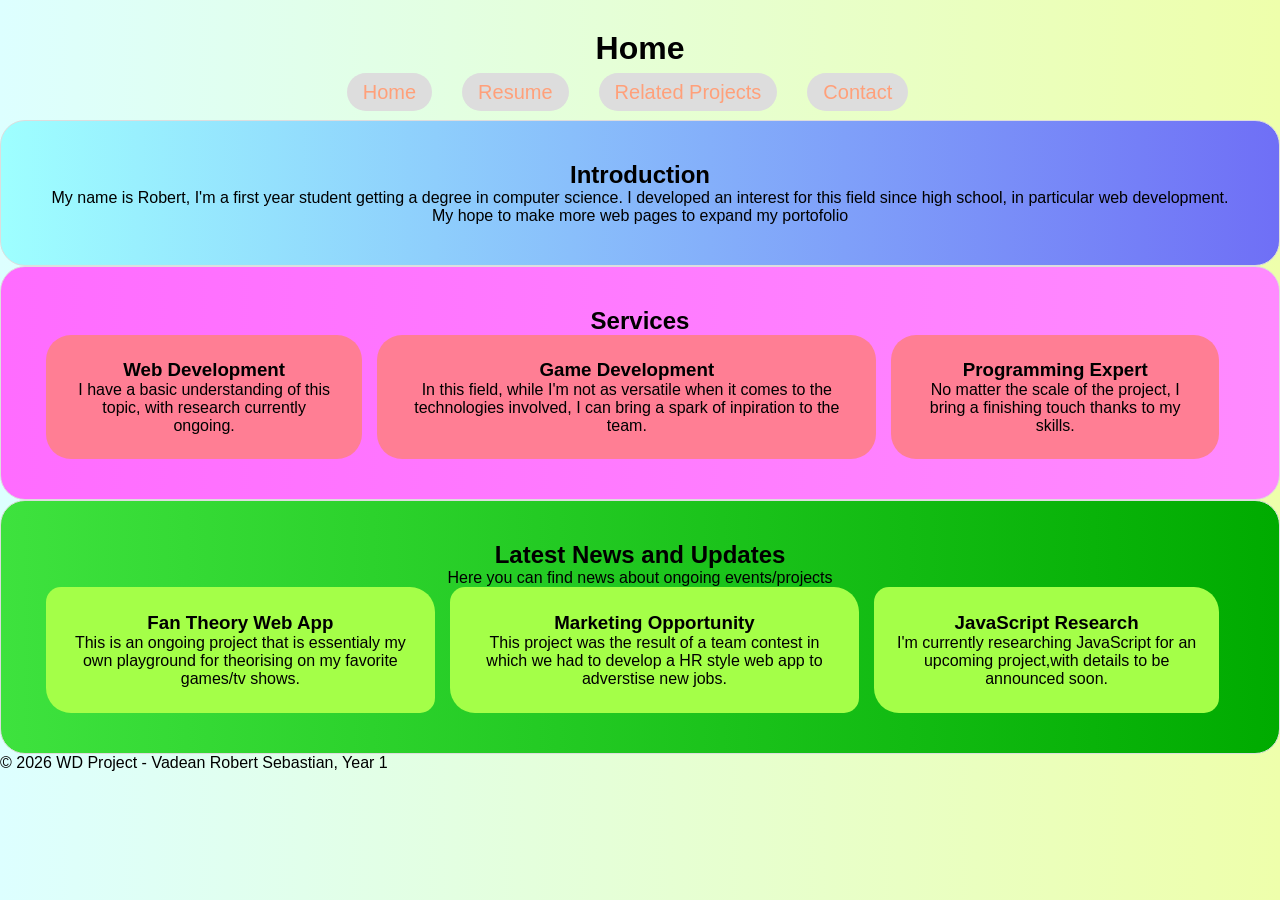
==== index.html @ fd04064a "first commit" ====
<!DOCTYPE html>
<html lang="en">
<head>
    <meta charset="UTF-8">
    <meta name="viewport" content="width=device-width, initial-scale=1.0">
    <title>My Developer Brand</title>
    <link rel="stylesheet" href="styles.css">
</head>
<body>
    <a href="#main-content" class="skip-link">Skip to main content</a>
    <header>
        <h1>Home</h1>
        <nav>
            <ul class="nav-links">
                <li><a href="index.html">Home</a></li>
                <li><a href="about.html">Resume</a></li>
                <li><a href="data.html">Related Projects</a></li>
                <li><a href="contact.html">Contact</a></li>
            </ul>
        </nav>
    </header>
    <main id="main-content">
        <section class="description-container">
            <h2>Introduction</h2>
            <p>My name is Robert, I'm a first year student getting a degree in computer science. I developed an interest for this field since high school, in particular web development. My hope to make more web pages to expand my portofolio</p>
        </section>
        <section class="service-container">
            <h2>Services</h2>
            <div class="card-container">
            <article class="card">
                <h3>Web Development</h3>
                <p>I have a basic understanding of this topic, with research currently ongoing.</p>
            </article>
            <article class="card">
                <h3>Game Development</h3>
                <p>In this field, while I'm not as versatile when it comes to the technologies involved, I can bring a spark of inpiration to the team.</p>
            </article>
            <article class="card">
                <h3>Programming Expert</h3>
                <p>No matter the scale of the project, I bring a finishing touch thanks to my skills.</p>
            </article>
            </div>
        </section>
        <section class="update-container">
            <h2>Latest News and Updates</h2>
            <p>Here you can find news about ongoing events/projects</p>
            <div class="card-container">
            <article class="update-card">
                    <h3>Fan Theory Web App</h3>
                    <p>This is an ongoing project that is essentialy my own playground for theorising on my favorite games/tv shows.</p>
            </article>
            <article class="update-card">
                    <h3>Marketing Opportunity</h3>
                    <p>This project was the result of a team contest in which we had to develop a HR style web app to adverstise new jobs.</p>
            </article>
            <article class="update-card">
                    <h3>JavaScript Research</h3>
                    <p>I'm currently researching JavaScript for an upcoming project,with details to be announced soon.</p>
            </article>
            </div>
    </section>
    </main>
    <footer>&copy; 2026 WD Project - Vadean Robert Sebastian, Year 1</footer>
</body>
</html>
---- styles.css ----
/* Main  */
*{
    margin: 0;
    padding: 0;
    box-sizing: border-box;
}
header{
    padding: 16px;
    width: 100%;
    border-radius: 15px;
    color: black;
}
header h1{
    text-align: center;
    padding: 4px;
    margin: 10px;
}
body{
    font-family: 'Segoe UI', Tahoma, Geneva, Verdana, sans-serif;
    background: linear-gradient(90deg,rgb(221, 255, 255),rgb(238, 255, 171));
    box-sizing: border-box;
}
.skip-link{
    position: absolute;
    left: -10000px;
    top: auto;
    width: 1px;
    height: 1px;
    overflow: hidden;
}
.skip-link:focus{
    position: static;
    width: auto;
    height: auto;
}
    /* Navigation  */
.nav-links{
    list-style: none;
    display: flex;
    justify-content: center;
    align-items: center;
    gap: 30px;
    margin-right: 25px;
}
.nav-links a{
    text-decoration: none;
    color: lightsalmon;
    font-size: 20px;
    background-color: #ddd;
    border-radius: 20px;
    padding: 8px 16px;
    margin: 0;
}
.nav-links a:hover{
    cursor: pointer;
    color: blue;
    transition: 0.5s ease;
}
/* .hero-img{
    background: linear-gradient(rgb(0,0,0,0.6),rgb(0,0,0,0.6)),url(teamworks.jpg);
    background-size: cover;
    position: relative;
    background-repeat: no-repeat;
} */
       /* Containers */
.description-container,.service-container,.update-container{
    padding: 40px;
    width: 100%;
    text-align: center;
    border-radius: 25px;
}
.description-container{
    background: linear-gradient(90deg,rgb(158, 255, 255),rgb(111, 111, 246));
    border: 1px solid #ddd;
}
.service-container{
    background: linear-gradient(90deg,rgb(255, 108, 255),rgb(255, 138, 255));
    border: 1px solid #ddd;
}
.update-container{
    background: linear-gradient(90deg,rgb(62, 226, 62),rgb(0, 171, 0));
    border: 1px solid #ddd;
}
.card-container{
    display: flex;
    justify-content: center;
    align-items: center;
    gap: 15px;
    margin-left: 5px;
    margin-right: 20px;
}
.profile-container{
    padding: 5px 3px 10px 15px;
    width: 100%;
    text-align: left;
    border-radius: 25px;
    border: 1px solid #ddd;
    background: linear-gradient(90deg,orange,rgba(255, 175, 77, 0.5));
}
.skills-container{
    padding: 5px 3px 10px 3px;
    width: 100%;
    text-align: left;
    border-radius: 25px;
    border: 1px solid #ddd;
    background: linear-gradient(90deg,rgb(255, 131, 149),pink);
}
.contact-container{
    padding: 3px 3px 10px 10px;
    width: 100%;
    text-align: left;
    border-radius: 25px;
    border: 1px solid #ddd;
    background: linear-gradient(90deg,yellowgreen,paleturquoise);
}
.project-container{
    padding: 3px 3px 10px 10px;
    width: 100%;
    text-align: left;
    border-radius: 25px;
    border: 1px solid #ddd;
    background: linear-gradient(90deg,rgb(144, 251, 224),rgb(255, 122, 122));
}
.cv-container{
    display: grid;
    grid-template-columns: 1fr 1fr;
    gap: 20px;
}
    /* Cards */
.card{
    background-color: rgb(255, 126, 148);
    border-radius: 25px; 
    padding: 24px;  
}
.card:hover{
    cursor: pointer;
    background-color: rgb(255, 108, 255);
    transition: 0.3s ease;
}
.update-card{
    background-color: rgb(164, 255, 72);
    border-radius: 15px 25px;
    padding: 25px 20px; 
}
.update-card:hover{
    cursor: pointer;
    background-color: rgb(62, 226, 62);
    transition: 0.3s ease;
}
     /* Form access */
.form{
    padding: 25px 50px 25px 50px;
    background: linear-gradient(90deg,rgb(221, 255, 255),rgb(238, 255, 171));
    border: 1px solid #ccc;
    border-radius: 12px;
    box-shadow: 0 2px 6px rgb(0, 0, 0,0.1);
}
.details{
    background-color: lightblue;
}
.msg{
    background-color: lightcyan;
}
.review{
    background-color: lightpink;
}
.btn{
    background-color: lightgreen;
    border-radius: 10px;
    margin-left: 15px;
}
    /*Data table */
.data-table{
    width: 100%;
    border-radius: 15px;
    overflow: hidden;
    border: 5px solid;
}
.data-table th{
    background-color: lightcoral;
    border: 2px solid #ddd;
}
.data-table td:nth-child(even){
    background-color: darkgray;
}
.data-table td:nth-child(odd){
    background-color: lightgray;
}
td ul{
    list-style: none;
    padding: 5px 10px;
}
.data-table td{
    text-align: center;
    border: 2px solid #ddd;
}

.profile-container p{
    margin-left: 15px;
}
.studies{
    list-style: none;
    margin-left: 15px;
    display: flex;
    flex-direction: column;
    gap: 20px;
}
.skills{
    display: flex;
    justify-content: center;
    align-items: center;
    gap: 20px;
    list-style: none;
    flex-wrap: wrap;
}
.skills li{
    background: linear-gradient(90deg,lightcyan,lightgreen);
    border-radius: 20px;
    padding: 3px 3px 5px 5px;
}
.contact{
    justify-content: center;
    align-items: center;
    gap: 20px;
    list-style: none;
}
.contact li{
    background: linear-gradient(90deg,lightcyan,lightgreen);
    border-radius: 20px;
    padding: 3px 3px 5px 5px;
}
h2{
    text-align: center;
}
.project{
    display: flex;
    justify-content: center;
    align-items: center;
    gap: 50px;
    list-style: none;
    flex-wrap: wrap;
}
.project li{
    background: linear-gradient(90deg,lightgray,whitesmoke);
    border-radius: 20px;
    padding: 3px 3px 5px 5px;
}
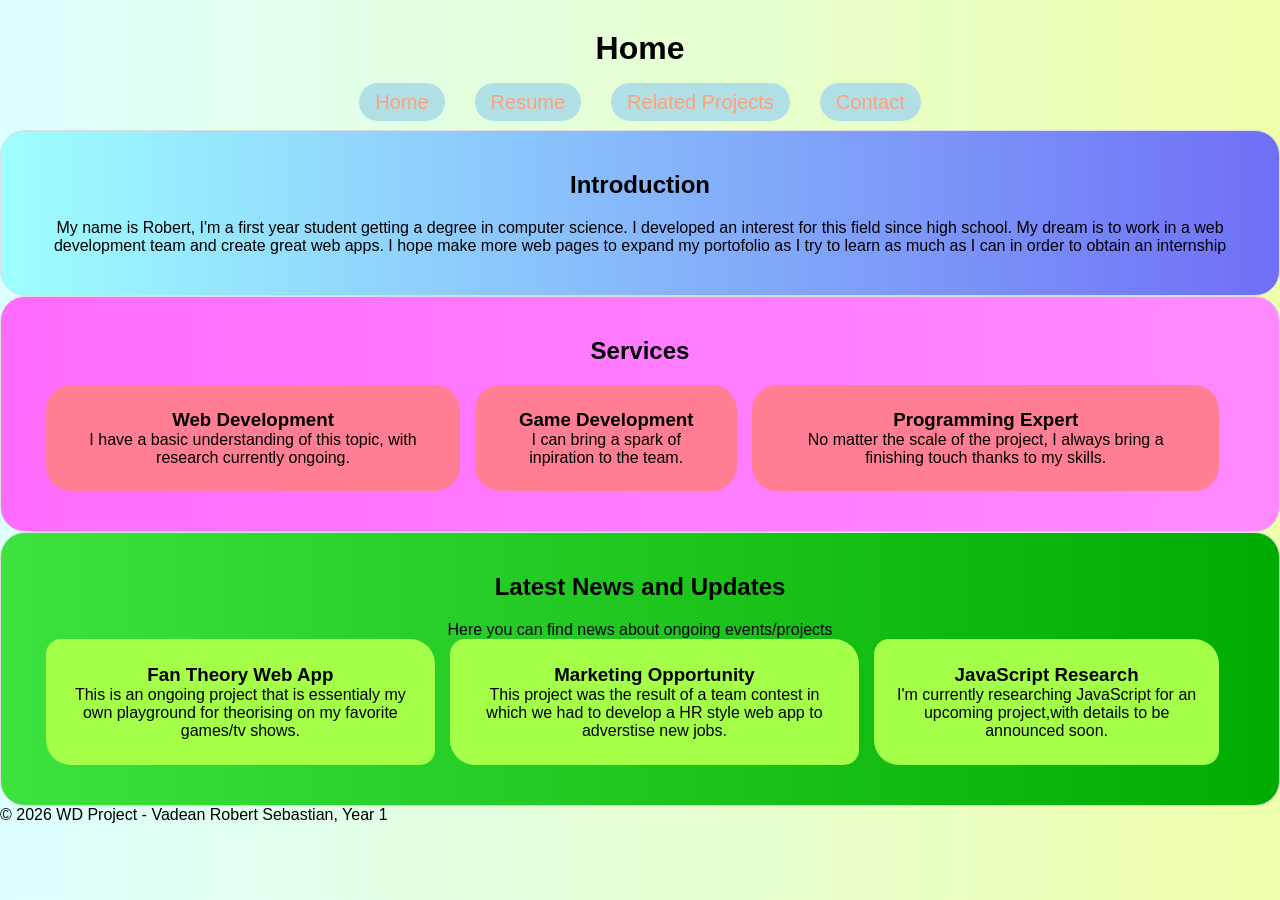
==== commit 258c340e: "styling adjustment" ====
--- a/index.html
+++ b/index.html
@@ -22,7 +22,7 @@
     <main id="main-content">
         <section class="description-container">
             <h2>Introduction</h2>
-            <p>My name is Robert, I'm a first year student getting a degree in computer science. I developed an interest for this field since high school, in particular web development. My hope to make more web pages to expand my portofolio</p>
+            <p>My name is Robert, I'm a first year student getting a degree in computer science. I developed an interest for this field since high school. My dream is to work in a web development team and create great web apps. I hope make more web pages to expand my portofolio as I try to learn as much as I can in order to obtain an internship</p>
         </section>
         <section class="service-container">
             <h2>Services</h2>
@@ -33,11 +33,11 @@
             </article>
             <article class="card">
                 <h3>Game Development</h3>
-                <p>In this field, while I'm not as versatile when it comes to the technologies involved, I can bring a spark of inpiration to the team.</p>
+                <p>I can bring a spark of inpiration to the team.</p>
             </article>
             <article class="card">
                 <h3>Programming Expert</h3>
-                <p>No matter the scale of the project, I bring a finishing touch thanks to my skills.</p>
+                <p>No matter the scale of the project, I always bring a finishing touch thanks to my skills.</p>
             </article>
             </div>
         </section>
--- a/styles.css
+++ b/styles.css
@@ -40,13 +40,13 @@
     justify-content: center;
     align-items: center;
     gap: 30px;
-    margin-right: 25px;
+    margin-top: 20px;
 }
 .nav-links a{
     text-decoration: none;
     color: lightsalmon;
     font-size: 20px;
-    background-color: #ddd;
+    background-color: powderblue;
     border-radius: 20px;
     padding: 8px 16px;
     margin: 0;
@@ -54,6 +54,7 @@
 .nav-links a:hover{
     cursor: pointer;
     color: blue;
+    background: linear-gradient(90deg,rgb(221, 255, 255),rgb(238, 255, 171));
     transition: 0.5s ease;
 }
 /* .hero-img{
@@ -90,7 +91,7 @@
     margin-right: 20px;
 }
 .profile-container{
-    padding: 5px 3px 10px 15px;
+    padding: 16px 8px;
     width: 100%;
     text-align: left;
     border-radius: 25px;
@@ -98,7 +99,7 @@
     background: linear-gradient(90deg,orange,rgba(255, 175, 77, 0.5));
 }
 .skills-container{
-    padding: 5px 3px 10px 3px;
+    padding: 8px 16px;
     width: 100%;
     text-align: left;
     border-radius: 25px;
@@ -106,7 +107,7 @@
     background: linear-gradient(90deg,rgb(255, 131, 149),pink);
 }
 .contact-container{
-    padding: 3px 3px 10px 10px;
+    padding: 8px 16px;
     width: 100%;
     text-align: left;
     border-radius: 25px;
@@ -114,12 +115,12 @@
     background: linear-gradient(90deg,yellowgreen,paleturquoise);
 }
 .project-container{
-    padding: 3px 3px 10px 10px;
-    width: 100%;
-    text-align: left;
-    border-radius: 25px;
-    border: 1px solid #ddd;
-    background: linear-gradient(90deg,rgb(144, 251, 224),rgb(255, 122, 122));
+    padding: 8px 16px;
+    width: 100%;
+    text-align: left;
+    border-radius: 25px;
+    border: 1px solid #ddd;
+    background: linear-gradient(90deg,violet,whitesmoke);
 }
 .cv-container{
     display: grid;
@@ -130,7 +131,8 @@
 .card{
     background-color: rgb(255, 126, 148);
     border-radius: 25px; 
-    padding: 24px;  
+    padding: 24px;
+    max-width: fit-content;  
 }
 .card:hover{
     cursor: pointer;
@@ -140,7 +142,8 @@
 .update-card{
     background-color: rgb(164, 255, 72);
     border-radius: 15px 25px;
-    padding: 25px 20px; 
+    padding: 25px 20px;
+    max-width: fit-content; 
 }
 .update-card:hover{
     cursor: pointer;
@@ -150,7 +153,7 @@
      /* Form access */
 .form{
     padding: 25px 50px 25px 50px;
-    background: linear-gradient(90deg,rgb(221, 255, 255),rgb(238, 255, 171));
+    background: linear-gradient(90deg,rgb(241, 255, 149),rgb(255, 224, 24));
     border: 1px solid #ccc;
     border-radius: 12px;
     box-shadow: 0 2px 6px rgb(0, 0, 0,0.1);
@@ -162,7 +165,7 @@
     background-color: lightcyan;
 }
 .review{
-    background-color: lightpink;
+    background-color: rgb(255, 195, 255);
 }
 .btn{
     background-color: lightgreen;
@@ -194,7 +197,6 @@
     text-align: center;
     border: 2px solid #ddd;
 }
-
 .profile-container p{
     margin-left: 15px;
 }
@@ -202,8 +204,12 @@
     list-style: none;
     margin-left: 15px;
     display: flex;
-    flex-direction: column;
-    gap: 20px;
+    gap: 20px;
+}
+.studies li{
+    background-color: #ddd;
+    border-radius: 15px;
+    padding: 5px;
 }
 .skills{
     display: flex;
@@ -216,32 +222,44 @@
 .skills li{
     background: linear-gradient(90deg,lightcyan,lightgreen);
     border-radius: 20px;
-    padding: 3px 3px 5px 5px;
+    padding: 5px;
 }
 .contact{
-    justify-content: center;
-    align-items: center;
-    gap: 20px;
-    list-style: none;
+    display: flex;
+    flex-direction: column;
+    justify-content: center;
+    align-items: center;
+    gap: 20px;
+    list-style: none;
+    flex-wrap: wrap;
 }
 .contact li{
     background: linear-gradient(90deg,lightcyan,lightgreen);
     border-radius: 20px;
-    padding: 3px 3px 5px 5px;
+    padding: 5px;
+}
+.contact a{
+    text-decoration: none;
+    color: darkblue;
+}
+.contact a:hover{
+    color: blue;
+    transition: 0.3 ease;
 }
 h2{
     text-align: center;
+    margin-bottom: 20px;
 }
 .project{
     display: flex;
     justify-content: center;
     align-items: center;
-    gap: 50px;
+    gap: 25px;
     list-style: none;
     flex-wrap: wrap;
 }
 .project li{
     background: linear-gradient(90deg,lightgray,whitesmoke);
     border-radius: 20px;
-    padding: 3px 3px 5px 5px;
+    padding: 5px;
 }
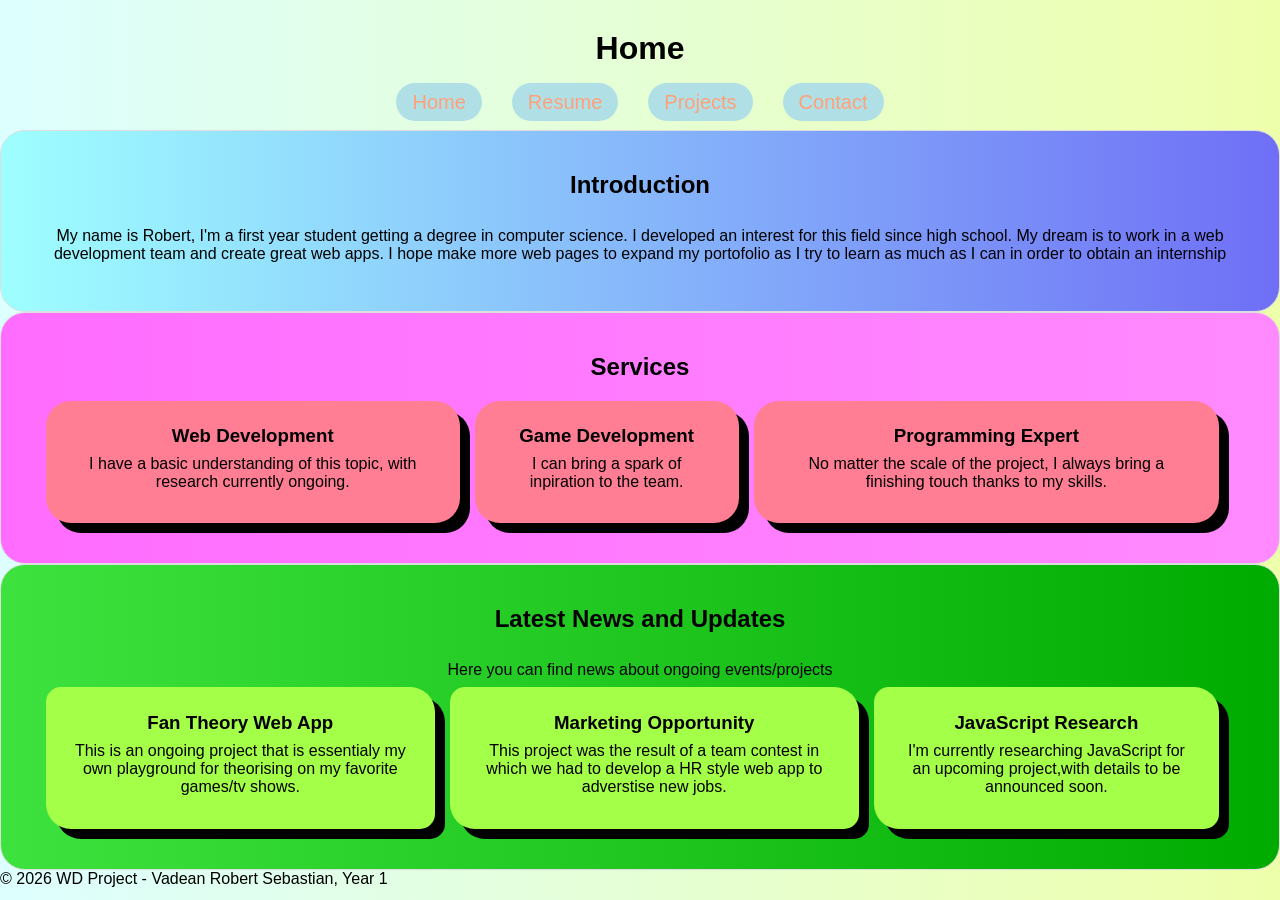
==== commit c60d79b5: "styling and typo adjustments" ====
--- a/index.html
+++ b/index.html
@@ -14,7 +14,7 @@
             <ul class="nav-links">
                 <li><a href="index.html">Home</a></li>
                 <li><a href="about.html">Resume</a></li>
-                <li><a href="data.html">Related Projects</a></li>
+                <li><a href="data.html">Projects</a></li>
                 <li><a href="contact.html">Contact</a></li>
             </ul>
         </nav>
@@ -43,7 +43,7 @@
         </section>
         <section class="update-container">
             <h2>Latest News and Updates</h2>
-            <p>Here you can find news about ongoing events/projects</p>
+            <p class="subtitle">Here you can find news about ongoing events/projects</p>
             <div class="card-container">
             <article class="update-card">
                     <h3>Fan Theory Web App</h3>
--- a/styles.css
+++ b/styles.css
@@ -132,7 +132,8 @@
     background-color: rgb(255, 126, 148);
     border-radius: 25px; 
     padding: 24px;
-    max-width: fit-content;  
+    max-width: fit-content;
+    box-shadow: 10px 10px;  
 }
 .card:hover{
     cursor: pointer;
@@ -144,6 +145,7 @@
     border-radius: 15px 25px;
     padding: 25px 20px;
     max-width: fit-content; 
+    box-shadow: 10px 10px;
 }
 .update-card:hover{
     cursor: pointer;
@@ -168,9 +170,12 @@
     background-color: rgb(255, 195, 255);
 }
 .btn{
-    background-color: lightgreen;
+    background-color: rgb(186, 255, 186);
     border-radius: 10px;
-    margin-left: 15px;
+    padding: 4px;
+    margin-top: 5px;
+    margin-left: 10px;
+    font-size: 15px;
 }
     /*Data table */
 .data-table{
@@ -182,12 +187,13 @@
 .data-table th{
     background-color: lightcoral;
     border: 2px solid #ddd;
+    border-radius: 5px;
 }
 .data-table td:nth-child(even){
-    background-color: darkgray;
+    background-color: rgb(255, 180, 180);
 }
 .data-table td:nth-child(odd){
-    background-color: lightgray;
+    background-color: rgb(182, 245, 255);
 }
 td ul{
     list-style: none;
@@ -207,9 +213,10 @@
     gap: 20px;
 }
 .studies li{
-    background-color: #ddd;
+    background: linear-gradient(90deg,orange,lightgray);
     border-radius: 15px;
     padding: 5px;
+    box-shadow: 3px 3px;
 }
 .skills{
     display: flex;
@@ -220,9 +227,10 @@
     flex-wrap: wrap;
 }
 .skills li{
-    background: linear-gradient(90deg,lightcyan,lightgreen);
-    border-radius: 20px;
-    padding: 5px;
+    background: linear-gradient(90deg,lightcyan,rgb(186, 196, 255));
+    border-radius: 20px;
+    padding: 5px;
+    box-shadow: 5px 5px;
 }
 .contact{
     display: flex;
@@ -234,9 +242,10 @@
     flex-wrap: wrap;
 }
 .contact li{
-    background: linear-gradient(90deg,lightcyan,lightgreen);
-    border-radius: 20px;
-    padding: 5px;
+    background: linear-gradient(90deg,rgb(185, 255, 255),lightgreen);
+    border-radius: 20px;
+    padding: 5px;
+    box-shadow: 5px 5px;
 }
 .contact a{
     text-decoration: none;
@@ -244,7 +253,7 @@
 }
 .contact a:hover{
     color: blue;
-    transition: 0.3 ease;
+    transition: 0.3s ease;
 }
 h2{
     text-align: center;
@@ -262,4 +271,11 @@
     background: linear-gradient(90deg,lightgray,whitesmoke);
     border-radius: 20px;
     padding: 5px;
+    box-shadow: 5px 5px;
+}
+.subtitle{
+    padding: 8px;
+}
+p{
+    padding: 8px 4px;
 }
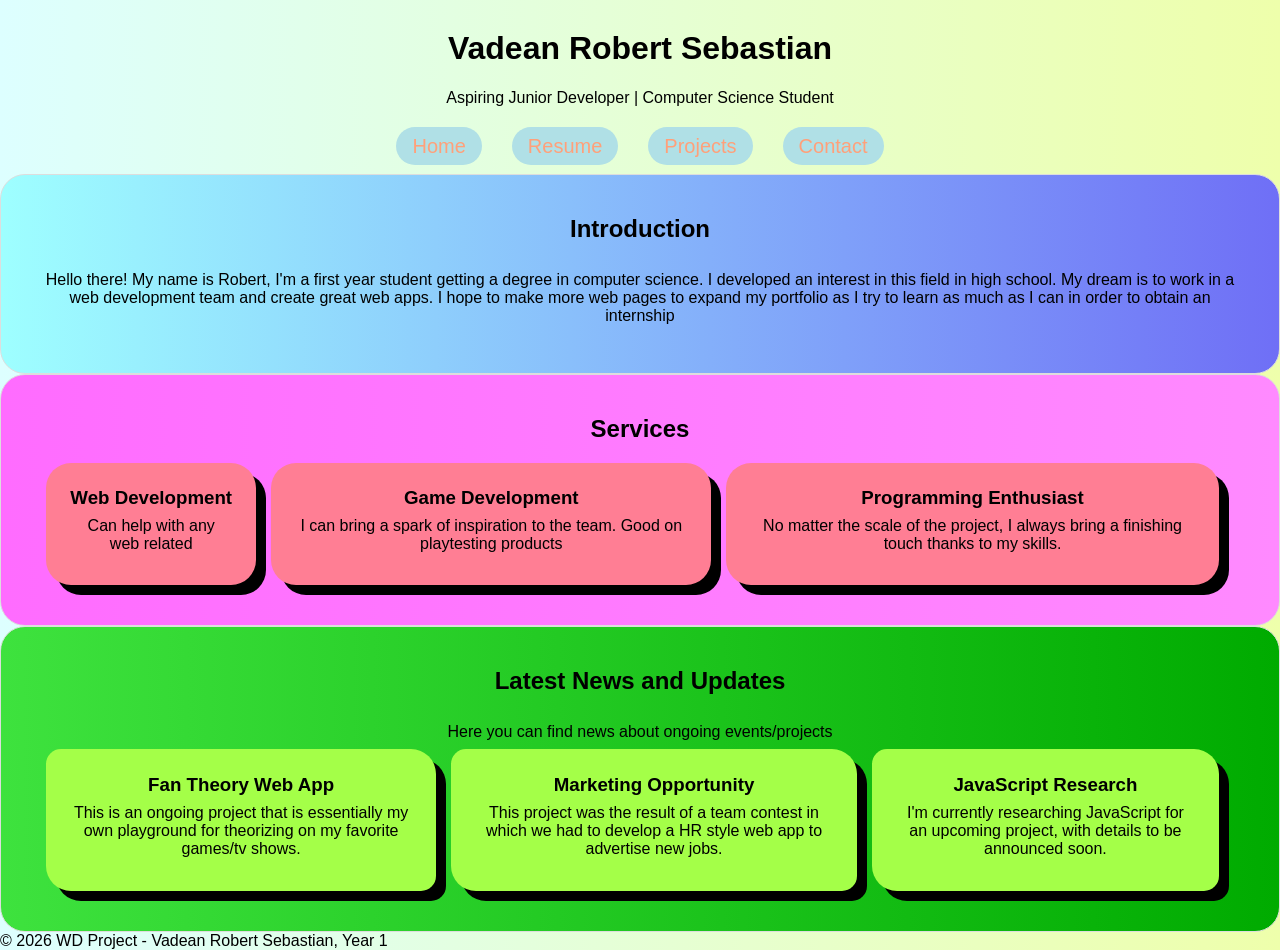
==== commit 7702693f: "styling adjustment and updated content" ====
--- a/index.html
+++ b/index.html
@@ -5,12 +5,14 @@
     <meta name="viewport" content="width=device-width, initial-scale=1.0">
     <title>My Developer Brand</title>
     <link rel="stylesheet" href="styles.css">
+    <link rel="stylesheet" href="https://cdnjs.cloudflare.com/ajax/libs/font-awesome/6.4.2/css/all.min.css" integrity="sha512-z3gLpd7yknf1YoNbCzqRKc4qyor8gaKU1qmn+CShxbuBusANI9QpRohGBreCFkKxLhei6S9CQXFEbbKuqLg0DA==" crossorigin="anonymous" referrerpolicy="no-referrer">
 </head>
 <body>
     <a href="#main-content" class="skip-link">Skip to main content</a>
     <header>
-        <h1>Home</h1>
-        <nav>
+        <h1>Vadean Robert Sebastian</h1>
+        <p class="subtitle">Aspiring Junior Developer | Computer Science Student</p>
+        <nav aria-label="Main navigation">
             <ul class="nav-links">
                 <li><a href="index.html">Home</a></li>
                 <li><a href="about.html">Resume</a></li>
@@ -22,21 +24,21 @@
     <main id="main-content">
         <section class="description-container">
             <h2>Introduction</h2>
-            <p>My name is Robert, I'm a first year student getting a degree in computer science. I developed an interest for this field since high school. My dream is to work in a web development team and create great web apps. I hope make more web pages to expand my portofolio as I try to learn as much as I can in order to obtain an internship</p>
+            <p>Hello there! My name is Robert, I'm a first year student getting a degree in computer science. I developed an interest in this field in high school. My dream is to work in a web development team and create great web apps. I hope to make more web pages to expand my portfolio as I try to learn as much as I can in order to obtain an internship</p>
         </section>
         <section class="service-container">
             <h2>Services</h2>
             <div class="card-container">
             <article class="card">
                 <h3>Web Development</h3>
-                <p>I have a basic understanding of this topic, with research currently ongoing.</p>
+                <p>Can help with any web related </p>
             </article>
             <article class="card">
                 <h3>Game Development</h3>
-                <p>I can bring a spark of inpiration to the team.</p>
+                <p>I can bring a spark of inspiration to the team. Good on playtesting products</p>
             </article>
             <article class="card">
-                <h3>Programming Expert</h3>
+                <h3>Programming Enthusiast</h3>
                 <p>No matter the scale of the project, I always bring a finishing touch thanks to my skills.</p>
             </article>
             </div>
@@ -47,15 +49,15 @@
             <div class="card-container">
             <article class="update-card">
                     <h3>Fan Theory Web App</h3>
-                    <p>This is an ongoing project that is essentialy my own playground for theorising on my favorite games/tv shows.</p>
+                    <p>This is an ongoing project that is essentially my own playground for theorizing on my favorite games/tv shows.</p>
             </article>
             <article class="update-card">
                     <h3>Marketing Opportunity</h3>
-                    <p>This project was the result of a team contest in which we had to develop a HR style web app to adverstise new jobs.</p>
+                    <p>This project was the result of a team contest in which we had to develop a HR style web app to advertise new jobs.</p>
             </article>
             <article class="update-card">
                     <h3>JavaScript Research</h3>
-                    <p>I'm currently researching JavaScript for an upcoming project,with details to be announced soon.</p>
+                    <p>I'm currently researching JavaScript for an upcoming project, with details to be announced soon.</p>
             </article>
             </div>
     </section>
--- a/styles.css
+++ b/styles.css
@@ -98,6 +98,15 @@
     border: 1px solid #ddd;
     background: linear-gradient(90deg,orange,rgba(255, 175, 77, 0.5));
 }
+.profile-content{
+    display: flex;
+    justify-content: space-between;
+    align-items: flex-start;
+    gap: 20px;
+}
+.profile-text{
+    flex: 1;
+}
 .skills-container{
     padding: 8px 16px;
     width: 100%;
@@ -165,6 +174,7 @@
 }
 .msg{
     background-color: lightcyan;
+    display: block;
 }
 .review{
     background-color: rgb(255, 195, 255);
@@ -199,10 +209,18 @@
     list-style: none;
     padding: 5px 10px;
 }
+td a{
+    text-decoration: none;
+}
 .data-table td{
     text-align: center;
     border: 2px solid #ddd;
 }
+.data-table caption{
+    text-align: center;
+    font-size: 25px;
+}
+  /* Refinements */
 .profile-container p{
     margin-left: 15px;
 }
@@ -218,6 +236,12 @@
     padding: 5px;
     box-shadow: 3px 3px;
 }
+.hobby{
+    background: linear-gradient(90deg,orange,lightgray);
+    border-radius: 15px;
+    padding: 5px;
+    box-shadow: 3px 3px;
+}
 .skills{
     display: flex;
     justify-content: center;
@@ -268,14 +292,23 @@
     flex-wrap: wrap;
 }
 .project li{
-    background: linear-gradient(90deg,lightgray,whitesmoke);
+    background: linear-gradient(90deg,rgb(253, 255, 180),rgb(255, 171, 171));
     border-radius: 20px;
     padding: 5px;
     box-shadow: 5px 5px;
 }
 .subtitle{
     padding: 8px;
+    text-align: center;
 }
 p{
     padding: 8px 4px;
+}
+.profile-img{
+    width: 180px;
+    height: 180px;
+    object-fit: cover;
+    border-radius: 50%;
+    border: 3px solid #ddd;
+
 }
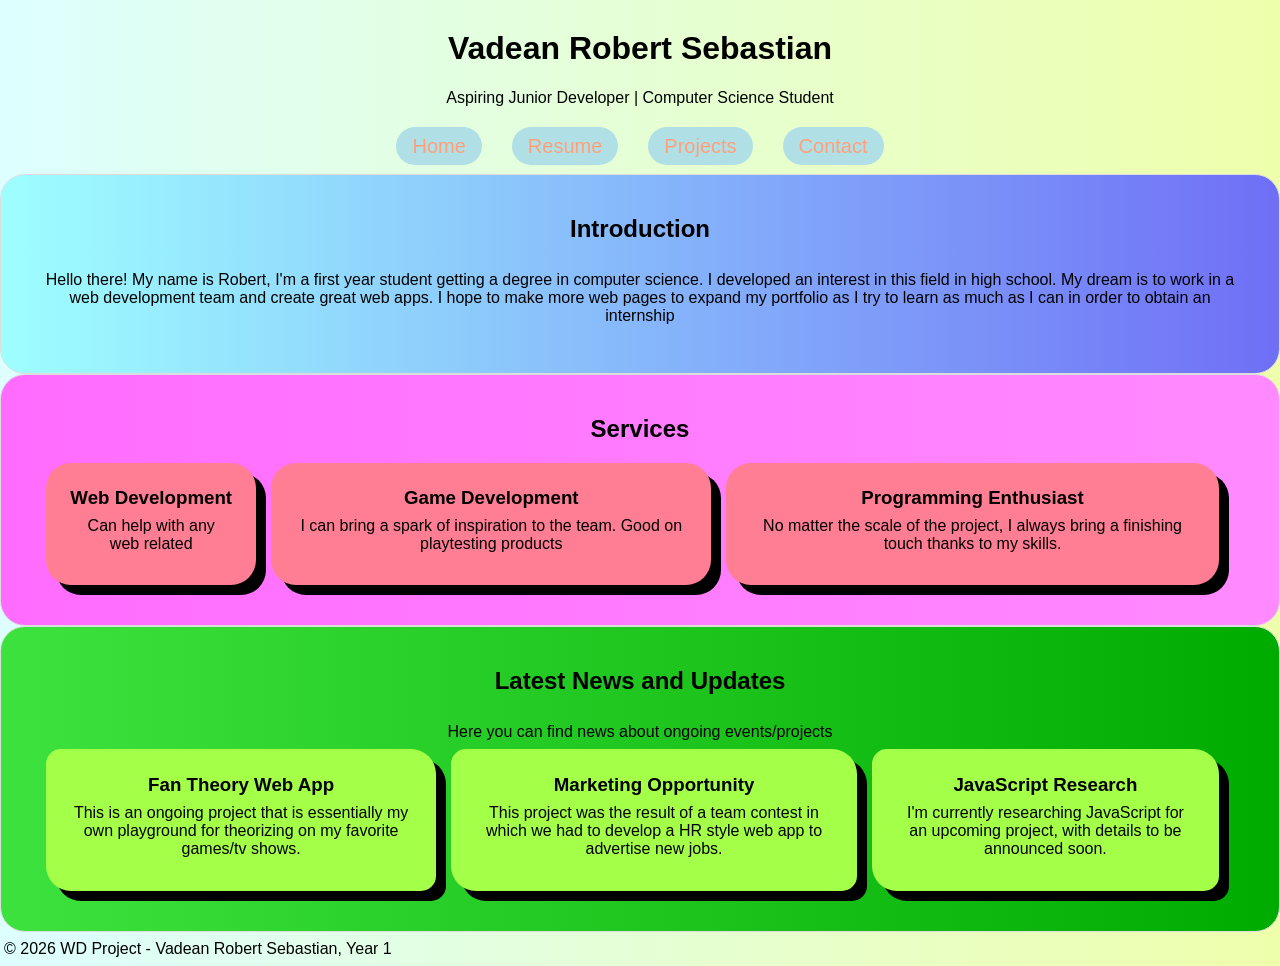
==== commit a0772b2f: "adjustments" ====
--- a/index.html
+++ b/index.html
@@ -62,6 +62,8 @@
             </div>
     </section>
     </main>
-    <footer>&copy; 2026 WD Project - Vadean Robert Sebastian, Year 1</footer>
+    <footer>
+        <p>&copy; 2026 WD Project - Vadean Robert Sebastian, Year 1</p>
+    </footer>
 </body>
 </html>
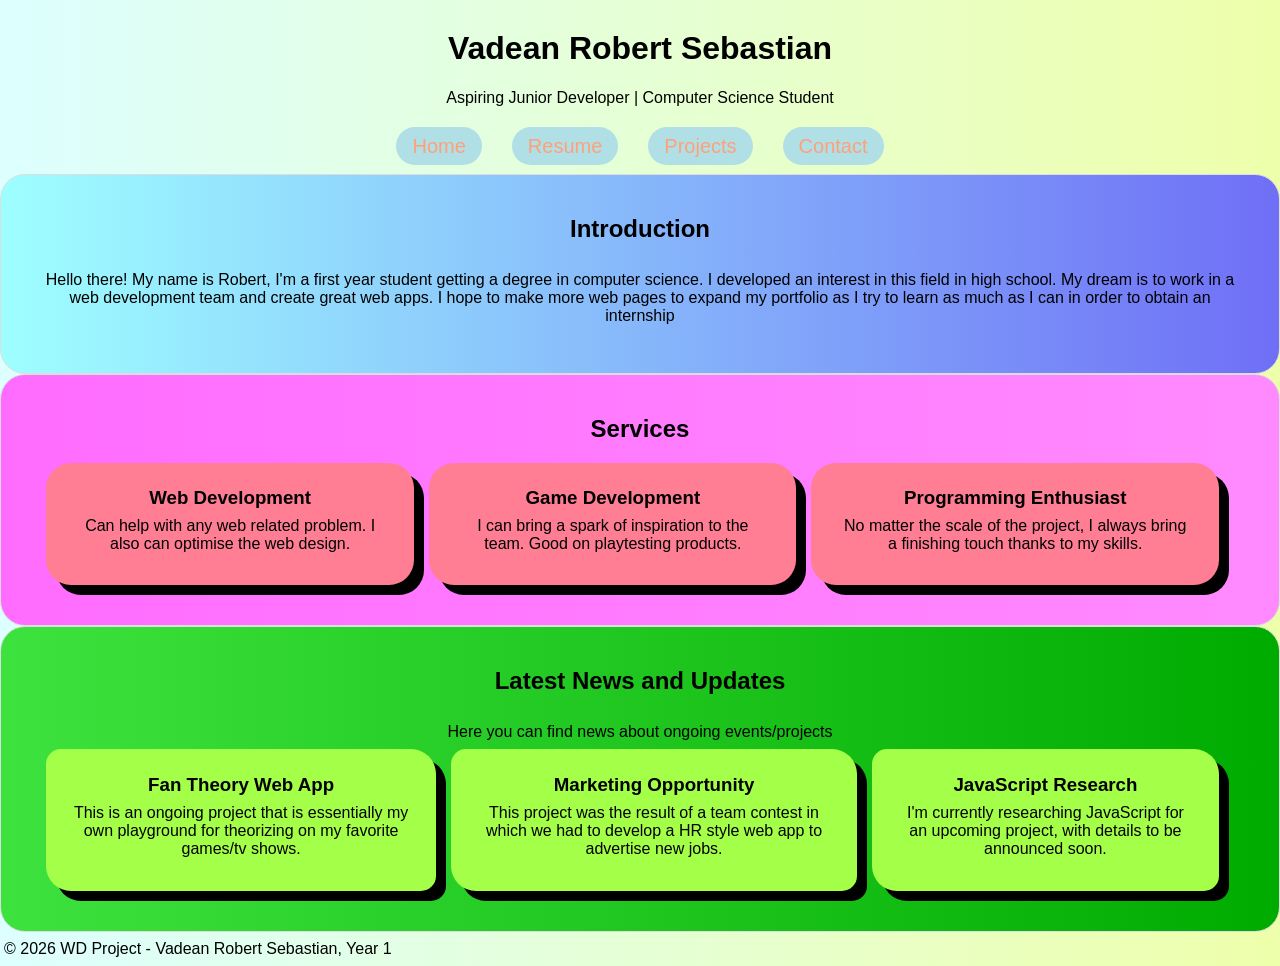
==== commit 610d22dc: "adjustment" ====
--- a/index.html
+++ b/index.html
@@ -31,11 +31,11 @@
             <div class="card-container">
             <article class="card">
                 <h3>Web Development</h3>
-                <p>Can help with any web related </p>
+                <p>Can help with any web related problem. I also can optimise the web design.</p>
             </article>
             <article class="card">
                 <h3>Game Development</h3>
-                <p>I can bring a spark of inspiration to the team. Good on playtesting products</p>
+                <p>I can bring a spark of inspiration to the team. Good on playtesting products.</p>
             </article>
             <article class="card">
                 <h3>Programming Enthusiast</h3>
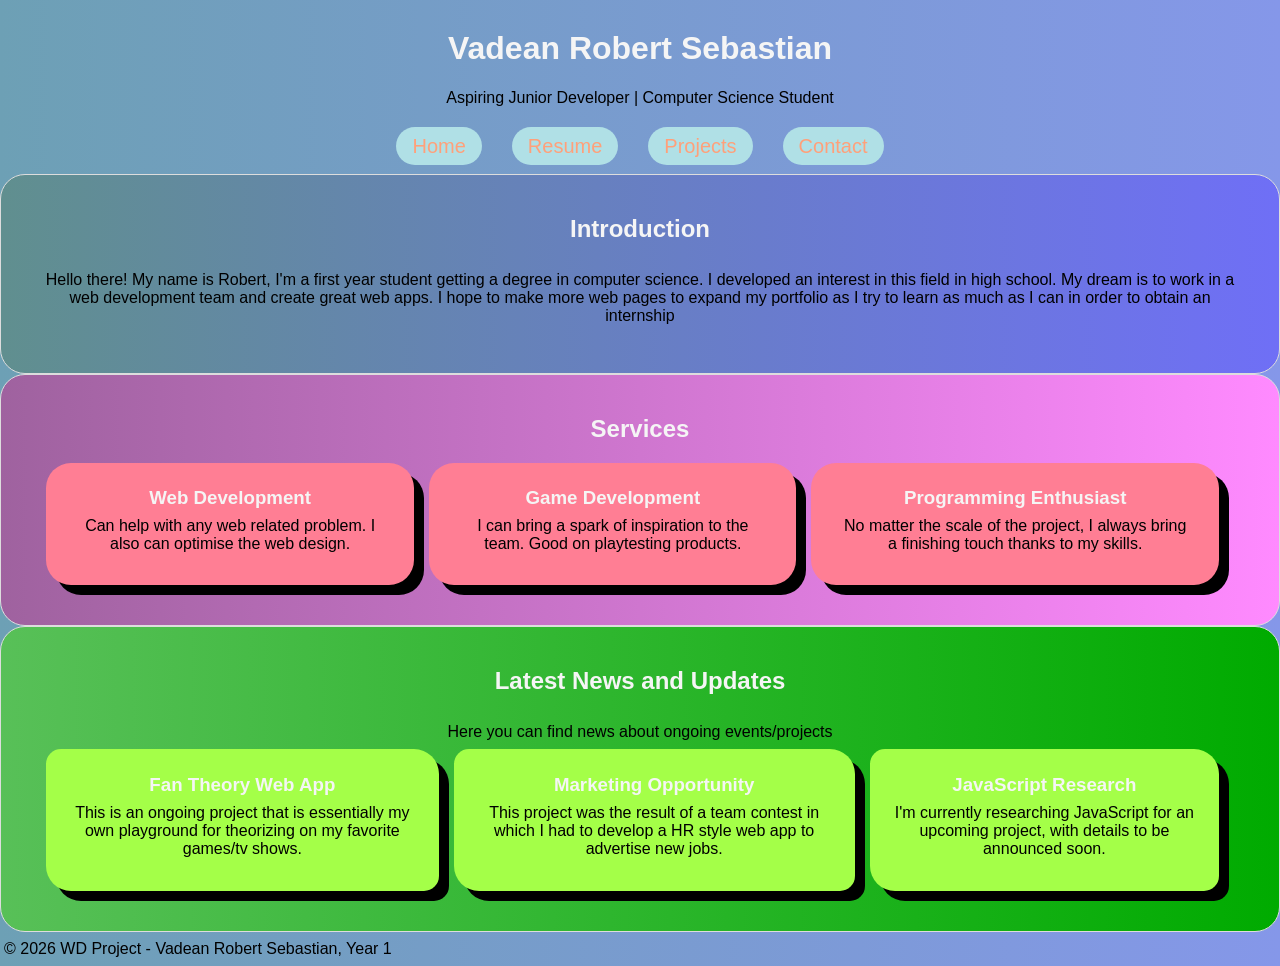
==== commit bdaa6d83: "minor visual update" ====
--- a/index.html
+++ b/index.html
@@ -53,7 +53,7 @@
             </article>
             <article class="update-card">
                     <h3>Marketing Opportunity</h3>
-                    <p>This project was the result of a team contest in which we had to develop a HR style web app to advertise new jobs.</p>
+                    <p>This project was the result of a team contest in which I had to develop a HR style web app to advertise new jobs.</p>
             </article>
             <article class="update-card">
                     <h3>JavaScript Research</h3>
--- a/styles.css
+++ b/styles.css
@@ -15,9 +15,12 @@
     padding: 4px;
     margin: 10px;
 }
+h1,h2,h3{
+    color: whitesmoke;
+}
 body{
     font-family: 'Segoe UI', Tahoma, Geneva, Verdana, sans-serif;
-    background: linear-gradient(90deg,rgb(221, 255, 255),rgb(238, 255, 171));
+    background: linear-gradient(90deg,rgb(109, 160, 181),rgb(133, 151, 233));
     box-sizing: border-box;
 }
 .skip-link{
@@ -54,15 +57,9 @@
 .nav-links a:hover{
     cursor: pointer;
     color: blue;
-    background: linear-gradient(90deg,rgb(221, 255, 255),rgb(238, 255, 171));
+    background: linear-gradient(90deg,rgb(65, 121, 121),rgb(238, 255, 171));
     transition: 0.5s ease;
 }
-/* .hero-img{
-    background: linear-gradient(rgb(0,0,0,0.6),rgb(0,0,0,0.6)),url(teamworks.jpg);
-    background-size: cover;
-    position: relative;
-    background-repeat: no-repeat;
-} */
        /* Containers */
 .description-container,.service-container,.update-container{
     padding: 40px;
@@ -71,15 +68,15 @@
     border-radius: 25px;
 }
 .description-container{
-    background: linear-gradient(90deg,rgb(158, 255, 255),rgb(111, 111, 246));
+    background: linear-gradient(90deg,rgb(96, 143, 143),rgb(111, 111, 246));
     border: 1px solid #ddd;
 }
 .service-container{
-    background: linear-gradient(90deg,rgb(255, 108, 255),rgb(255, 138, 255));
+    background: linear-gradient(90deg,rgb(159, 98, 159),rgb(255, 138, 255));
     border: 1px solid #ddd;
 }
 .update-container{
-    background: linear-gradient(90deg,rgb(62, 226, 62),rgb(0, 171, 0));
+    background: linear-gradient(90deg,rgb(88, 192, 88),rgb(0, 171, 0));
     border: 1px solid #ddd;
 }
 .card-container{
@@ -163,21 +160,42 @@
 }
      /* Form access */
 .form{
-    padding: 25px 50px 25px 50px;
-    background: linear-gradient(90deg,rgb(241, 255, 149),rgb(255, 224, 24));
+    padding: 25px 50px;
+    background: linear-gradient(90deg,rgb(109, 160, 181),rgb(238, 255, 171));
     border: 1px solid #ccc;
     border-radius: 12px;
     box-shadow: 0 2px 6px rgb(0, 0, 0,0.1);
 }
 .details{
     background-color: lightblue;
+    border-radius: 16px;
+}
+.details label{
+    display: block;
+    text-align: left;
+    margin-bottom: 5px;
 }
 .msg{
     background-color: lightcyan;
+    border-radius: 16px;
+}
+.msg label{
     display: block;
+    text-align: left;
+    margin-bottom: 5px;
 }
 .review{
     background-color: rgb(255, 195, 255);
+    border-radius: 16px;
+    display: flex;
+    justify-content: center;
+    gap: 20px;
+}
+.review label{
+    border: 1px solid white;
+    border-radius: 16px;
+    font-size: 17px;
+    font-weight: bold;
 }
 .btn{
     background-color: rgb(186, 255, 186);
@@ -187,6 +205,12 @@
     margin-left: 10px;
     font-size: 15px;
 }
+label{
+    display: block;
+    text-align: left;
+    margin-bottom: 5px;
+    font-size: 17px;
+}
     /*Data table */
 .data-table{
     width: 100%;
@@ -233,13 +257,13 @@
 .studies li{
     background: linear-gradient(90deg,orange,lightgray);
     border-radius: 15px;
-    padding: 5px;
+    padding: 8px;
     box-shadow: 3px 3px;
 }
 .hobby{
     background: linear-gradient(90deg,orange,lightgray);
     border-radius: 15px;
-    padding: 5px;
+    padding: 8px;
     box-shadow: 3px 3px;
 }
 .skills{
@@ -253,7 +277,7 @@
 .skills li{
     background: linear-gradient(90deg,lightcyan,rgb(186, 196, 255));
     border-radius: 20px;
-    padding: 5px;
+    padding: 8px;
     box-shadow: 5px 5px;
 }
 .contact{
@@ -268,7 +292,7 @@
 .contact li{
     background: linear-gradient(90deg,rgb(185, 255, 255),lightgreen);
     border-radius: 20px;
-    padding: 5px;
+    padding: 8px;
     box-shadow: 5px 5px;
 }
 .contact a{
@@ -310,5 +334,4 @@
     object-fit: cover;
     border-radius: 50%;
     border: 3px solid #ddd;
-
 }
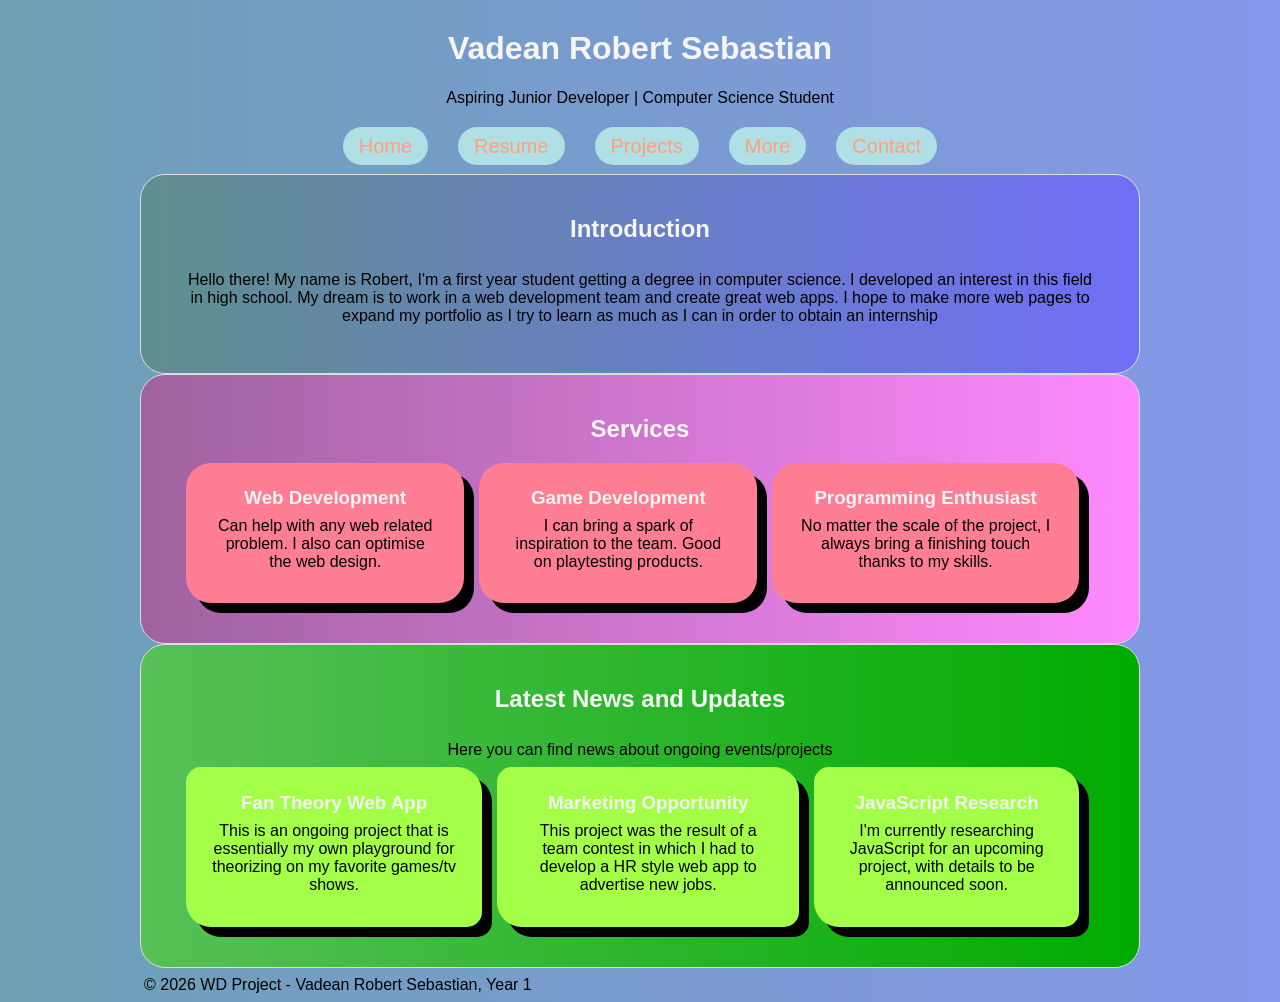
==== commit 226e0055: "new pages, styling update and optimisations" ====
--- a/index.html
+++ b/index.html
@@ -17,6 +17,14 @@
                 <li><a href="index.html">Home</a></li>
                 <li><a href="about.html">Resume</a></li>
                 <li><a href="data.html">Projects</a></li>
+                <li class="dropdown"> <a href="#" id="more">More</a> 
+                <ul id="more-list">
+                    <li> <a href="card.html">Card</a> </li>
+                    <li> <a href="overview.html">Overview</a> </li>
+                    <li> <a href="chatbot.html">Chatbot</a> </li>
+                    <li><a href="specificity.html">CSS Game</a></li>
+                </ul>
+                </li>
                 <li><a href="contact.html">Contact</a></li>
             </ul>
         </nav>
@@ -65,5 +73,6 @@
     <footer>
         <p>&copy; 2026 WD Project - Vadean Robert Sebastian, Year 1</p>
     </footer>
+    <script src="navigation.js"></script>
 </body>
 </html>
--- a/styles.css
+++ b/styles.css
@@ -22,6 +22,9 @@
     font-family: 'Segoe UI', Tahoma, Geneva, Verdana, sans-serif;
     background: linear-gradient(90deg,rgb(109, 160, 181),rgb(133, 151, 233));
     box-sizing: border-box;
+    max-width: 1000px;
+    margin: 0 auto;
+    color: black;
 }
 .skip-link{
     position: absolute;
@@ -57,9 +60,53 @@
 .nav-links a:hover{
     cursor: pointer;
     color: blue;
-    background: linear-gradient(90deg,rgb(65, 121, 121),rgb(238, 255, 171));
+    background: linear-gradient(90deg,rgb(109, 160, 181),rgb(133, 151, 233));
     transition: 0.5s ease;
 }
+.dropdown {
+    position: relative;
+}
+
+.dropdown ul {
+    position: absolute;
+    display: none;
+    top: 25px;
+    border-top-left-radius: 0px;
+    border-top-right-radius: 0px;
+    width: 100%;
+    padding-top: 0px;
+    list-style: none;
+}
+
+.dropdown ul a {
+    display: block;
+    padding-left: 15px;
+    padding-right: 15px;
+    padding-bottom: 5px;
+}
+
+.dropdown ul a::after {
+    content: "";
+    display: block;
+    border-bottom: 1px solid white;
+    width: 100%;
+    margin: 0 auto;
+    margin-top: 5px;
+}
+
+.dropdown ul li:first-child a {
+    border-top: 2px solid white;
+    padding-top: 5px;
+}
+.dropdown ul li:last-child a::after {
+    border-bottom: none;
+    display: none;
+}
+
+.dropdown ul.show-menu {
+    display: block;
+}
+
        /* Containers */
 .description-container,.service-container,.update-container{
     padding: 40px;
@@ -132,6 +179,13 @@
     display: grid;
     grid-template-columns: 1fr 1fr;
     gap: 20px;
+}
+.overview-container{
+    display: flex;
+    flex-direction: column;
+    gap: 20px;
+    background: linear-gradient(90deg,red,darkred);
+    border-radius: 50px;
 }
     /* Cards */
 .card{
@@ -158,6 +212,29 @@
     background-color: rgb(62, 226, 62);
     transition: 0.3s ease;
 }
+.game-card,.web-card,.program-card{
+    background-color: rgb(255, 126, 148);
+    border-radius: 25px; 
+    padding: 24px;
+    max-width: fit-content;
+    box-shadow: 10px 10px;  
+}
+.extra-card{
+    background-color: rgb(200, 242, 93);
+    border-radius: 25px; 
+    border: 3px solid yellow;
+    padding: 24px;
+    max-width: fit-content;
+    box-shadow: 10px 10px;  
+}
+.interest-card{
+    background-color: blueviolet;
+    border-radius: 25px; 
+    border: 3px solid purple;
+    padding: 24px;
+    max-width: fit-content;
+    box-shadow: 10px 10px;  
+}
      /* Form access */
 .form{
     padding: 25px 50px;
@@ -334,4 +411,32 @@
     object-fit: cover;
     border-radius: 50%;
     border: 3px solid #ddd;
+}
+.main-overview{
+    display: grid;
+    grid-template-columns: 1fr 1fr;
+}
+@media (max-width: 600px) {
+    body {
+        padding: 0 20px;
+    }
+
+    .card-container {
+        flex-direction: column;
+    }
+    .card,.update-card{
+        width: 100%;
+        padding: 1.2rem;
+        font-size: 1rem;
+    }
+    .profile-content{
+        flex-direction: column;
+        align-items: center;
+        justify-content: center;
+    }
+    .profile-img{
+        width: 150px;
+        height: 150px;
+        margin-top: 10px;
+    }
 }
